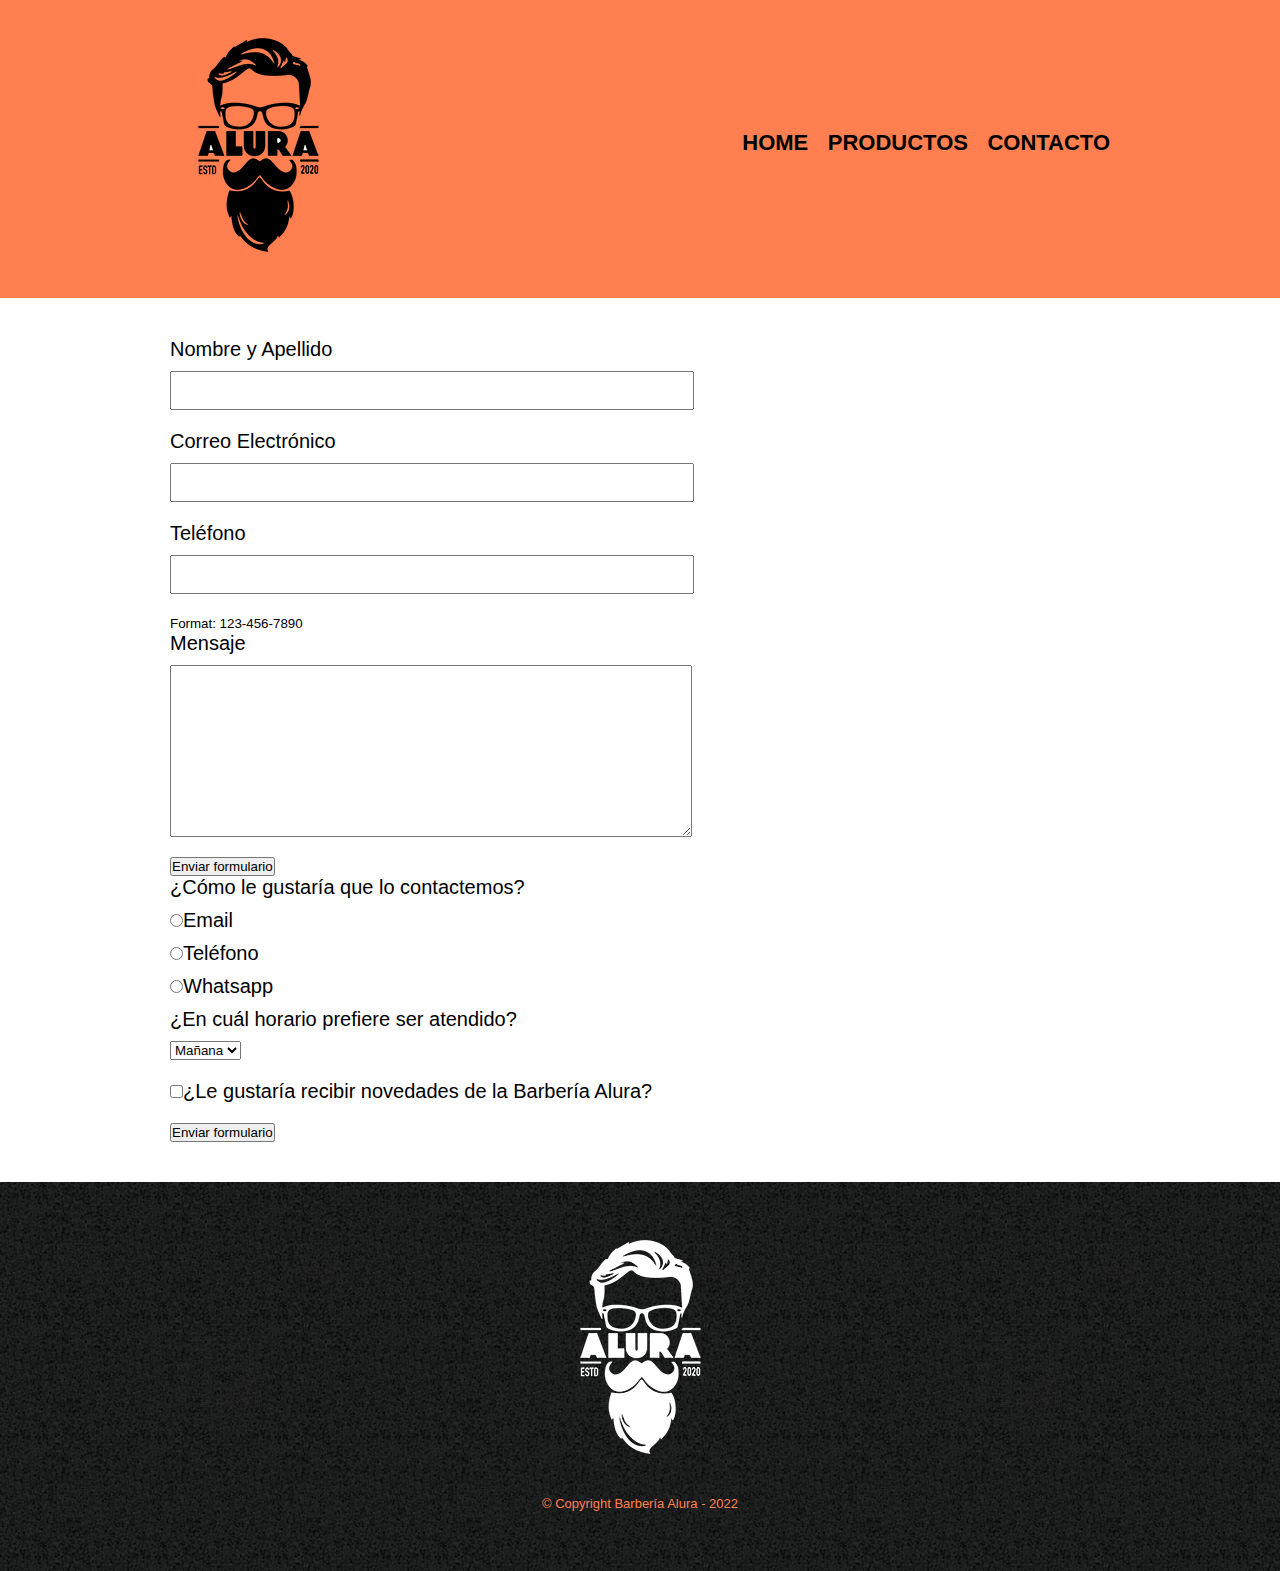
==== contacto.html @ e6752845 "Initial commit barberia" ====
<!DOCTYPE html>
<html lang="en">
<head>
    <meta charset="UTF-8">
    <meta http-equiv="X-UA-Compatible" content="IE=edge">
    <meta name="viewport" content="width=device-width, initial-scale=1.0">
    <link rel="stylesheet" href="style.css">
    <title>Contacto</title>
</head>
<body>
    <header>
        <div class="card-barra-nav">
            <h1>
                <img src="./assets/logo.png" alt="logo-barbería">
            </h1>
            <nav>
                <ul class="nav-menu">
                    <li>
                        <a href="./index.html">HOME</a>
                    </li>
                    <li>
                        <a href="./productos.html">PRODUCTOS</a>
                    </li>
                    <li>
                        <a href="./contacto.html">CONTACTO</a>
                    </li>
                </ul>
            </nav>

        </div>

    </header>

    <main>
        <form action="">
            <label for="nombre-apellido">Nombre y Apellido  </label>
                <input type="text" id="nombre-apellido" class="input-principal">
           
            <label for="correo-electronico">Correo Electrónico   </label>
                <input type="email"  id="correo-electronico"  class="input-principal">
            
            <label for="telefono">Teléfono  </label>
            <input type="tel"  id="telefono" pattern="[0-9]-[0-9]{3}-[0-9]{4}" required  class="input-principal">
            <small>Format: 123-456-7890</small>
           
            <label for="mensaje">Mensaje</label>
            <textarea name="" id="mensaje" cols="70" rows="10"  class="input-principal"></textarea>
            <input type="submit" value="Enviar formulario">

            <div>
                <p>¿Cómo le gustaría que lo contactemos?</p>

                <label for="radio-email"><input type="radio" name="contacto" value="email" id="radio-email">Email</label>
                
                <label for="radio-telefono"><input type="radio" name="contacto" value="tel" id="radio-telefono">Teléfono</label>
                
                <label for="radio-whatsapp"><input type="radio" name="contacto" value="" id="radio-whatsapp">Whatsapp</label>

            </div>

            <div>
                <p>¿En cuál horario prefiere ser atendido?</p>
                <select name="" id="">
                    <option value="">Mañana</option>
                    <option value="">Tarde</option>  
                    <option value="">Noche</option>
                </select>
            </div>
            
            <label for="" class="checkbox"><input type="checkbox">¿Le gustaría recibir novedades de la Barbería Alura?</label>
            <input type="submit" value="Enviar formulario">

        </form>
    </main>

    <footer>
        <img src="./assets/logo-blanco.png" alt="">
        <p class="copyright">&copy; Copyright Barbería Alura - 2022</p>
      
    </footer>
    
</body>
</html>
---- style.css ----
*{
    margin: 0;
    padding: 0;
}
body{
    font-family: 'Segoe UI', Tahoma, Geneva, Verdana, sans-serif;
}

header{
    background-color: coral;
    padding: 20px 0;
}
.card-barra-nav{
    position: relative;
    width: 940px;
    margin: 0 auto;
    
}
nav {
    position: absolute;
    top: 110px;
    right: 0;
}
nav li {
    display: inline;
    list-style: none; 
    margin: 0 0 0 15px;
}
nav a {
    color: black;
    font-weight: bold;
    font-size: 22px;
    text-decoration: none;

}
 a:hover{
    color: aliceblue;
    text-decoration:underline;
    font-size: 23px;
 }

.paquetes:hover h2{
    font-size: 33px;

}
.paquetes:hover {
   cursor: pointer; 
   border-color: coral;
}
.paquetes:active{
    border-color: #2f8324; 
}
.productos{
    width: 940px;
    margin: 0 auto;
    padding: 50px;
}
 .productos li {
    display: inline-block;
    text-align: center;
    width: 30%;
    vertical-align: top; 
    margin: 0 1.5%;
    padding: 30px 20px;
    box-sizing: border-box;
    border-color: black;
    border-width: 2px;
    border-style: solid;
    border-radius: 12px;
    
}
.productos h2{
   
    font-size: 30px;
    font-weight: bold;
}
.producto-descripcion{
    font-size: 18px;
 
}
.producto-precio{
    font-size: 20px;
    font-weight: bold;
    margin-top: 10px;
}

footer {
    padding: 40px;
    background:url(./assets/bg.jpg);
    text-align: center;
        
    }

.copyright {
    margin: 20px;
    color: coral;
    font-size: 13px;

}

main{
    width: 940px;
    margin: 0 auto;    
}

form{
    margin: 40px 0;
}

form label, form p{
    display: block;
    font-size: 20px;
    margin: 0 0 10px;
}

.input-principal{
    display: block;
    margin: 0 0 20px;
    padding: 10px 25px;
    width: 50%;
}

.checkbox{
    margin:20px 0;
}
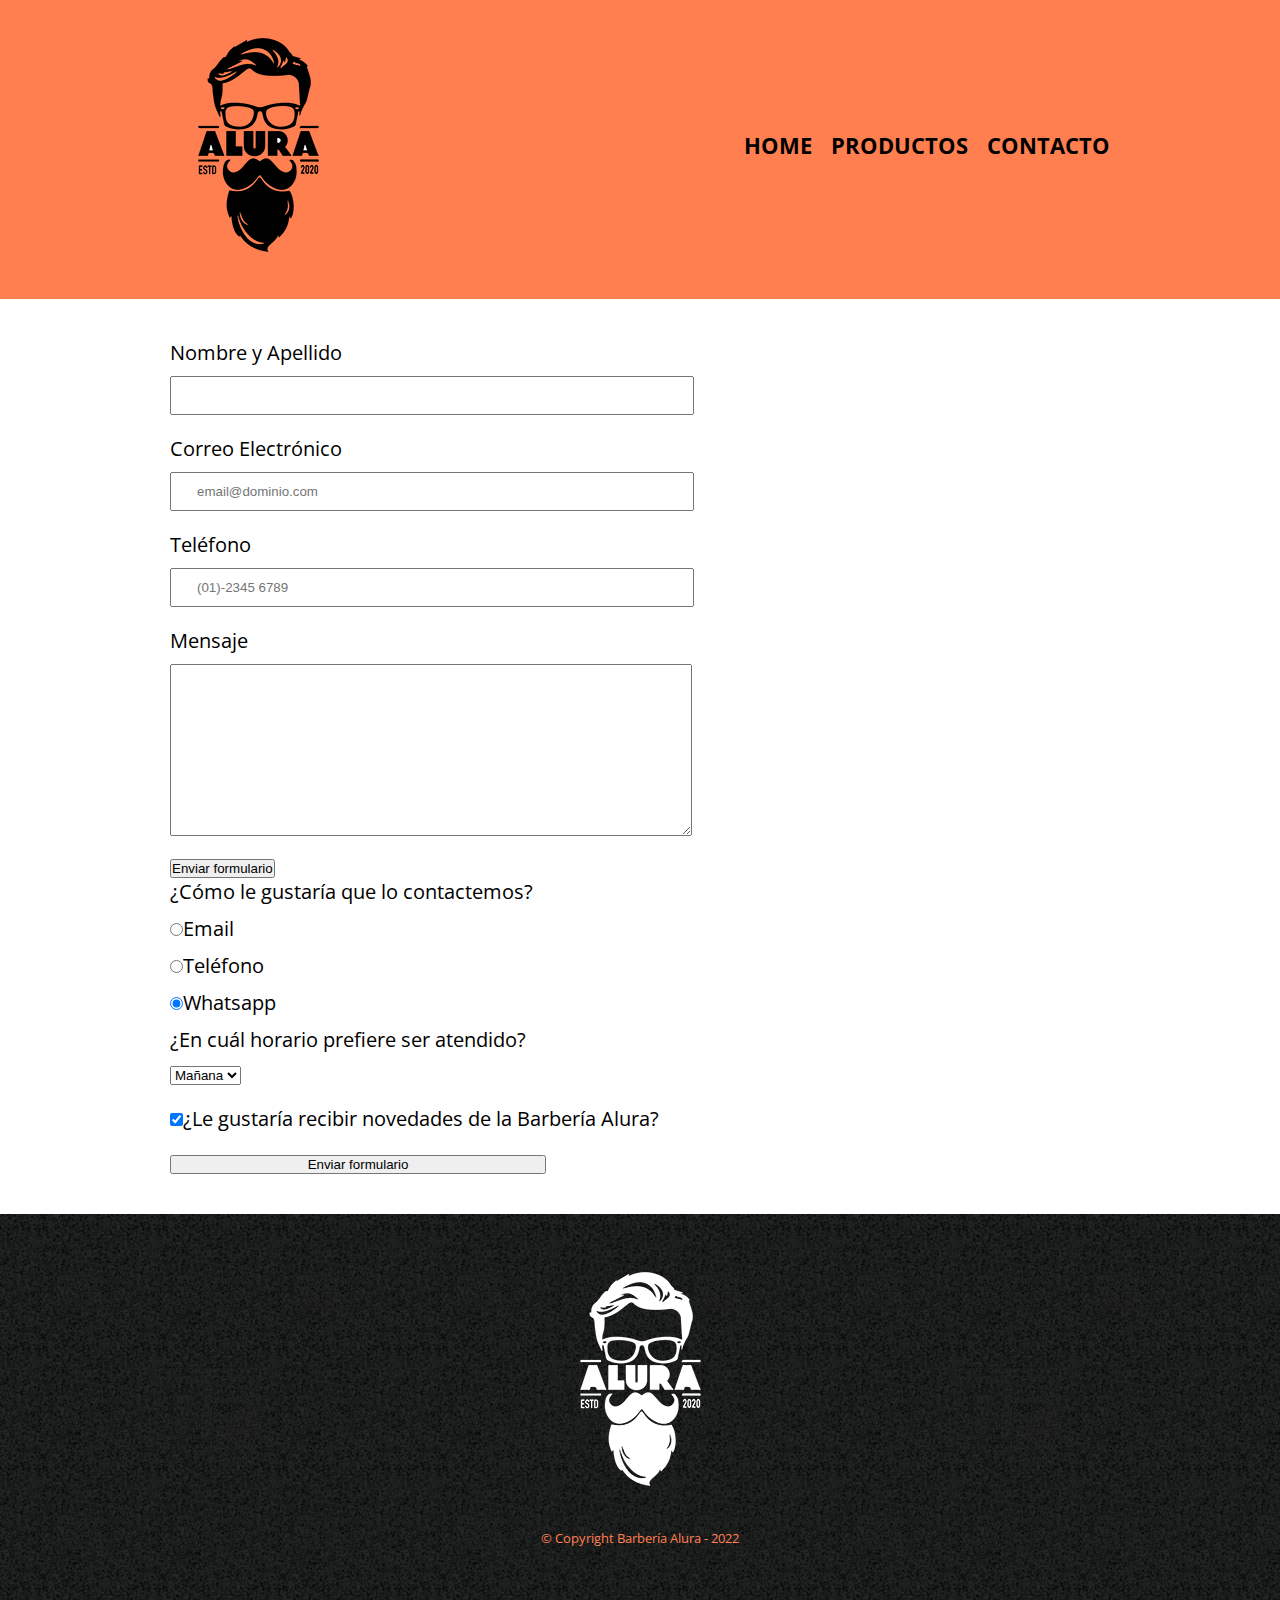
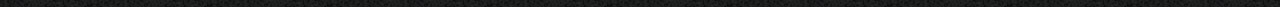
==== commit 8018afa0: "actualización" ====
--- a/contacto.html
+++ b/contacto.html
@@ -4,6 +4,9 @@
     <meta charset="UTF-8">
     <meta http-equiv="X-UA-Compatible" content="IE=edge">
     <meta name="viewport" content="width=device-width, initial-scale=1.0">
+    <link rel="preconnect" href="https://fonts.googleapis.com">
+    <link rel="preconnect" href="https://fonts.gstatic.com" crossorigin>
+    <link href="https://fonts.googleapis.com/css2?family=Inter:wght@300;400;600&family=Open+Sans:ital,wght@0,300;0,700;1,300;1,800&display=swap" rel="stylesheet">
     <link rel="stylesheet" href="style.css">
     <title>Contacto</title>
 </head>
@@ -34,41 +37,40 @@
     <main>
         <form action="">
             <label for="nombre-apellido">Nombre y Apellido  </label>
-                <input type="text" id="nombre-apellido" class="input-principal">
+                <input type="text" id="nombre-apellido" class="input-principal" required >
            
             <label for="correo-electronico">Correo Electrónico   </label>
-                <input type="email"  id="correo-electronico"  class="input-principal">
+                <input type="email"  id="correo-electronico"  class="input-principal" placeholder="email@dominio.com" required >
             
             <label for="telefono">Teléfono  </label>
-            <input type="tel"  id="telefono" pattern="[0-9]-[0-9]{3}-[0-9]{4}" required  class="input-principal">
-            <small>Format: 123-456-7890</small>
-           
+            <input type="tel"  id="telefono"  required  class="input-principal" placeholder="(01)-2345 6789">
+                      
             <label for="mensaje">Mensaje</label>
-            <textarea name="" id="mensaje" cols="70" rows="10"  class="input-principal"></textarea>
+            <textarea name="" id="mensaje" cols="70" rows="10"  class="input-principal" required ></textarea>
             <input type="submit" value="Enviar formulario">
 
-            <div>
-                <p>¿Cómo le gustaría que lo contactemos?</p>
+            <fieldset>
+                <legend>¿Cómo le gustaría que lo contactemos?</legend>
 
                 <label for="radio-email"><input type="radio" name="contacto" value="email" id="radio-email">Email</label>
                 
                 <label for="radio-telefono"><input type="radio" name="contacto" value="tel" id="radio-telefono">Teléfono</label>
                 
-                <label for="radio-whatsapp"><input type="radio" name="contacto" value="" id="radio-whatsapp">Whatsapp</label>
+                <label for="radio-whatsapp"><input type="radio" name="contacto" value="" id="radio-whatsapp" checked >Whatsapp</label>
 
-            </div>
+            </fieldset>
 
-            <div>
-                <p>¿En cuál horario prefiere ser atendido?</p>
+            <fieldset>
+                <legend>¿En cuál horario prefiere ser atendido?</legend>
                 <select name="" id="">
                     <option value="">Mañana</option>
                     <option value="">Tarde</option>  
                     <option value="">Noche</option>
                 </select>
-            </div>
+            </fieldset>
             
-            <label for="" class="checkbox"><input type="checkbox">¿Le gustaría recibir novedades de la Barbería Alura?</label>
-            <input type="submit" value="Enviar formulario">
+            <label for="" class="checkbox"><input type="checkbox" checked>¿Le gustaría recibir novedades de la Barbería Alura?</label>
+            <input type="submit" value="Enviar formulario" class="boton-enviar">
 
         </form>
     </main>
--- a/style.css
+++ b/style.css
@@ -3,7 +3,8 @@
     padding: 0;
 }
 body{
-    font-family: 'Segoe UI', Tahoma, Geneva, Verdana, sans-serif;
+    font-family: 'Inter', sans-serif;
+    font-family: 'Open Sans', sans-serif;
 }
 
 header{
@@ -107,7 +108,7 @@
     margin: 40px 0;
 }
 
-form label, form p{
+form label, form legend{
     display: block;
     font-size: 20px;
     margin: 0 0 10px;
@@ -123,3 +124,10 @@
 .checkbox{
     margin:20px 0;
 }
+fieldset{
+    border-style: none;
+}
+.boton-enviar{
+    width: 40%;
+    
+}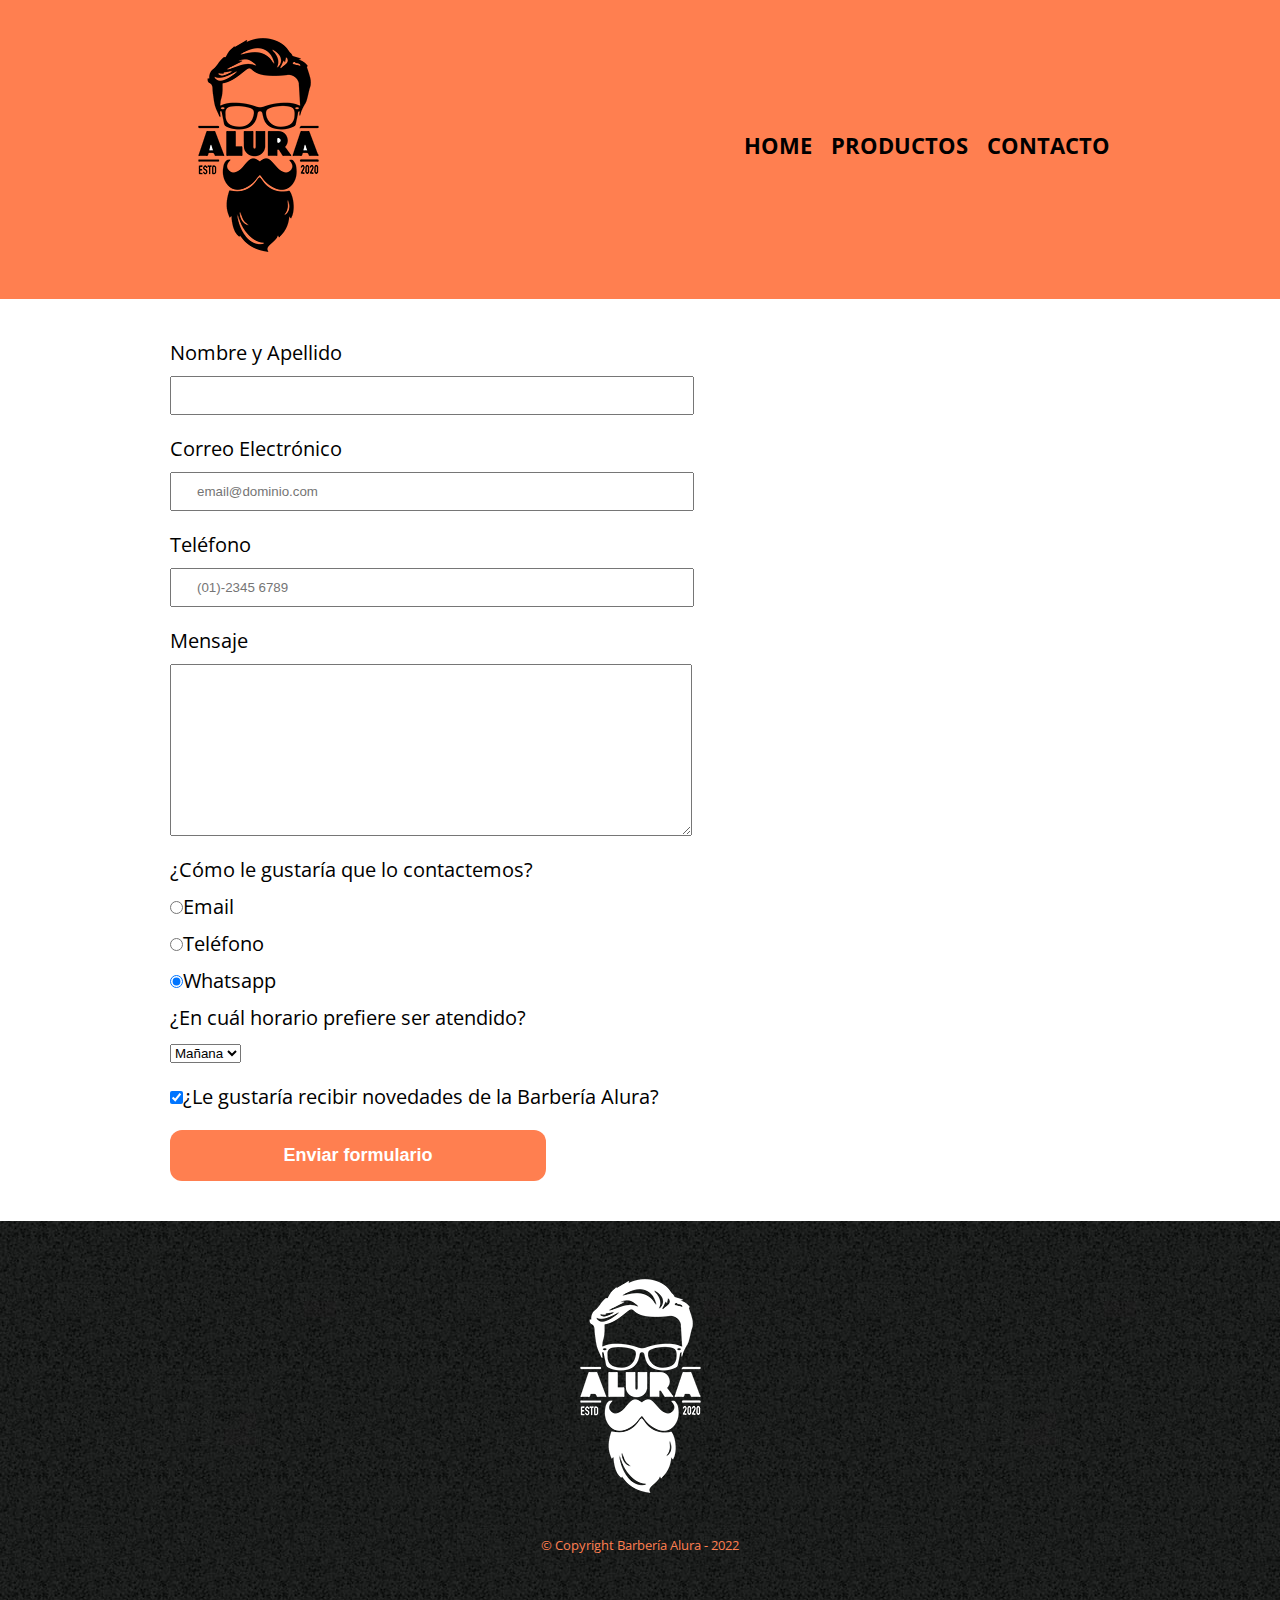
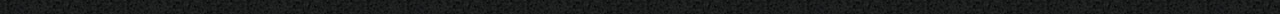
==== commit 996833d0: "actualizacion3" ====
--- a/contacto.html
+++ b/contacto.html
@@ -47,7 +47,7 @@
                       
             <label for="mensaje">Mensaje</label>
             <textarea name="" id="mensaje" cols="70" rows="10"  class="input-principal" required ></textarea>
-            <input type="submit" value="Enviar formulario">
+          
 
             <fieldset>
                 <legend>¿Cómo le gustaría que lo contactemos?</legend>
--- a/style.css
+++ b/style.css
@@ -129,5 +129,17 @@
 }
 .boton-enviar{
     width: 40%;
-    
+    padding: 15px 0;
+    font-size: 18px;
+    font-weight: bold;
+    color: white;
+    background: #ff7f50;
+    border: none;
+    border-radius: 12px;
+   }
+
+.boton-enviar:hover{
+
+    background: black;
+    color: white;
 }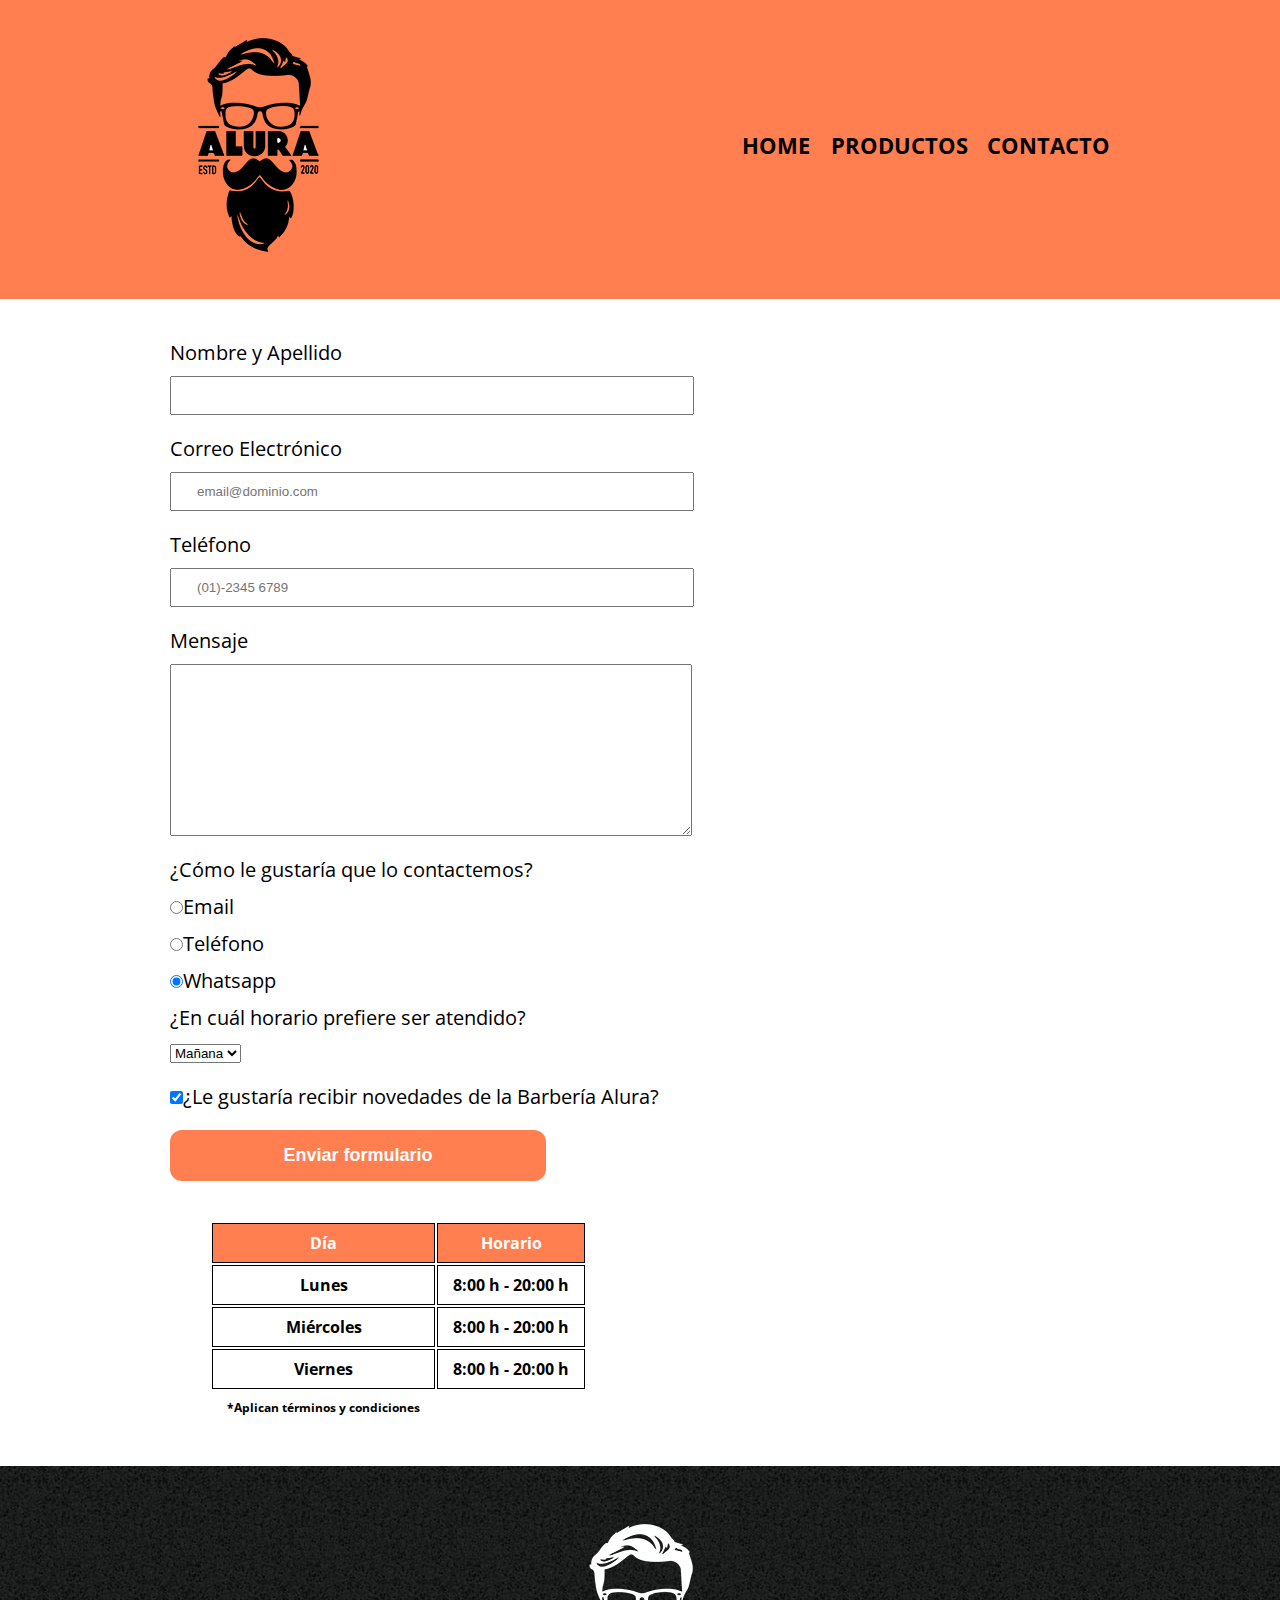
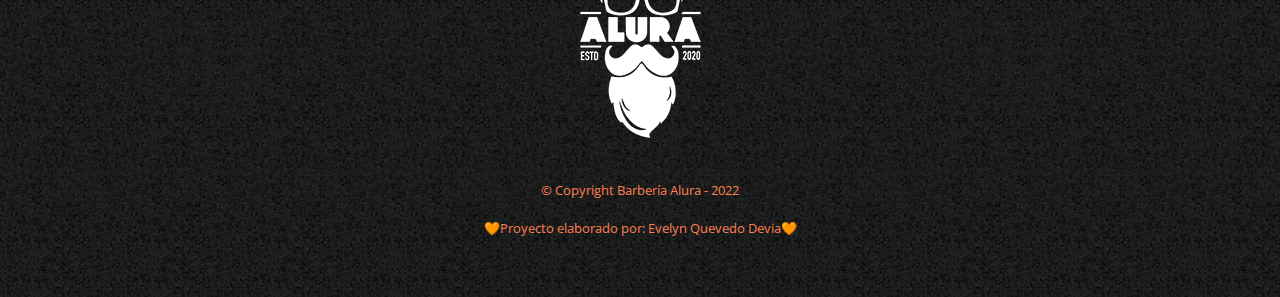
==== commit 14913407: "avanzado CSS" ====
--- a/contacto.html
+++ b/contacto.html
@@ -19,7 +19,7 @@
             <nav>
                 <ul class="nav-menu">
                     <li>
-                        <a href="./index.html">HOME</a>
+                        <a " href="./index.html"> HOME </a>
                     </li>
                     <li>
                         <a href="./productos.html">PRODUCTOS</a>
@@ -73,11 +73,43 @@
             <input type="submit" value="Enviar formulario" class="boton-enviar">
 
         </form>
+        <table>
+
+            <thead>
+                <tr>
+                    <th>Día</th>
+                    <th>Horario</th>            
+                </tr>
+            </thead>
+
+            <tbody>
+                <tr>
+                    <th>Lunes</th>
+                    <th>8:00 h - 20:00 h</th>            
+                </tr>
+                   
+                <tr>
+                    <th>Miércoles</th>
+                    <th>8:00 h - 20:00 h</th>            
+                </tr>
+                
+                <tr>
+                    <th>Viernes</th>
+                    <th>8:00 h - 20:00 h</th>            
+                </tr>
+
+            </tbody>
+            <tfoot>
+                <th>*Aplican términos y condiciones</th>
+            </tfoot>
+
+        </table>
     </main>
 
     <footer>
         <img src="./assets/logo-blanco.png" alt="">
         <p class="copyright">&copy; Copyright Barbería Alura - 2022</p>
+        <p class="copyright">🧡Proyecto elaborado por: Evelyn Quevedo Devia🧡</p>
       
     </footer>
     
--- a/style.css
+++ b/style.css
@@ -26,18 +26,21 @@
     display: inline;
     list-style: none; 
     margin: 0 0 0 15px;
+    
 }
 nav a {
     color: black;
     font-weight: bold;
     font-size: 22px;
     text-decoration: none;
+}
 
-}
+
  a:hover{
     color: aliceblue;
-    text-decoration:underline;
+    /* text-decoration:underline; */
     font-size: 23px;
+
  }
 
 .paquetes:hover h2{
@@ -136,10 +139,31 @@
     background: #ff7f50;
     border: none;
     border-radius: 12px;
+    transition: 1s background;
+    cursor:pointer;
    }
 
 .boton-enviar:hover{
 
-    background: black;
+    background:#252726;
     color: white;
-}+    transform: scale(1.2) ;
+    
+}
+table{
+    margin: 40px 40px;
+     
+}
+thead{
+    background: #ff7f50;
+    color: white;
+    font-weight: bold;
+}
+th{
+    border: 1px solid black;
+    padding: 8px 15px;
+}
+tfoot th{
+  font-size: 12px;
+  border: none;
+}
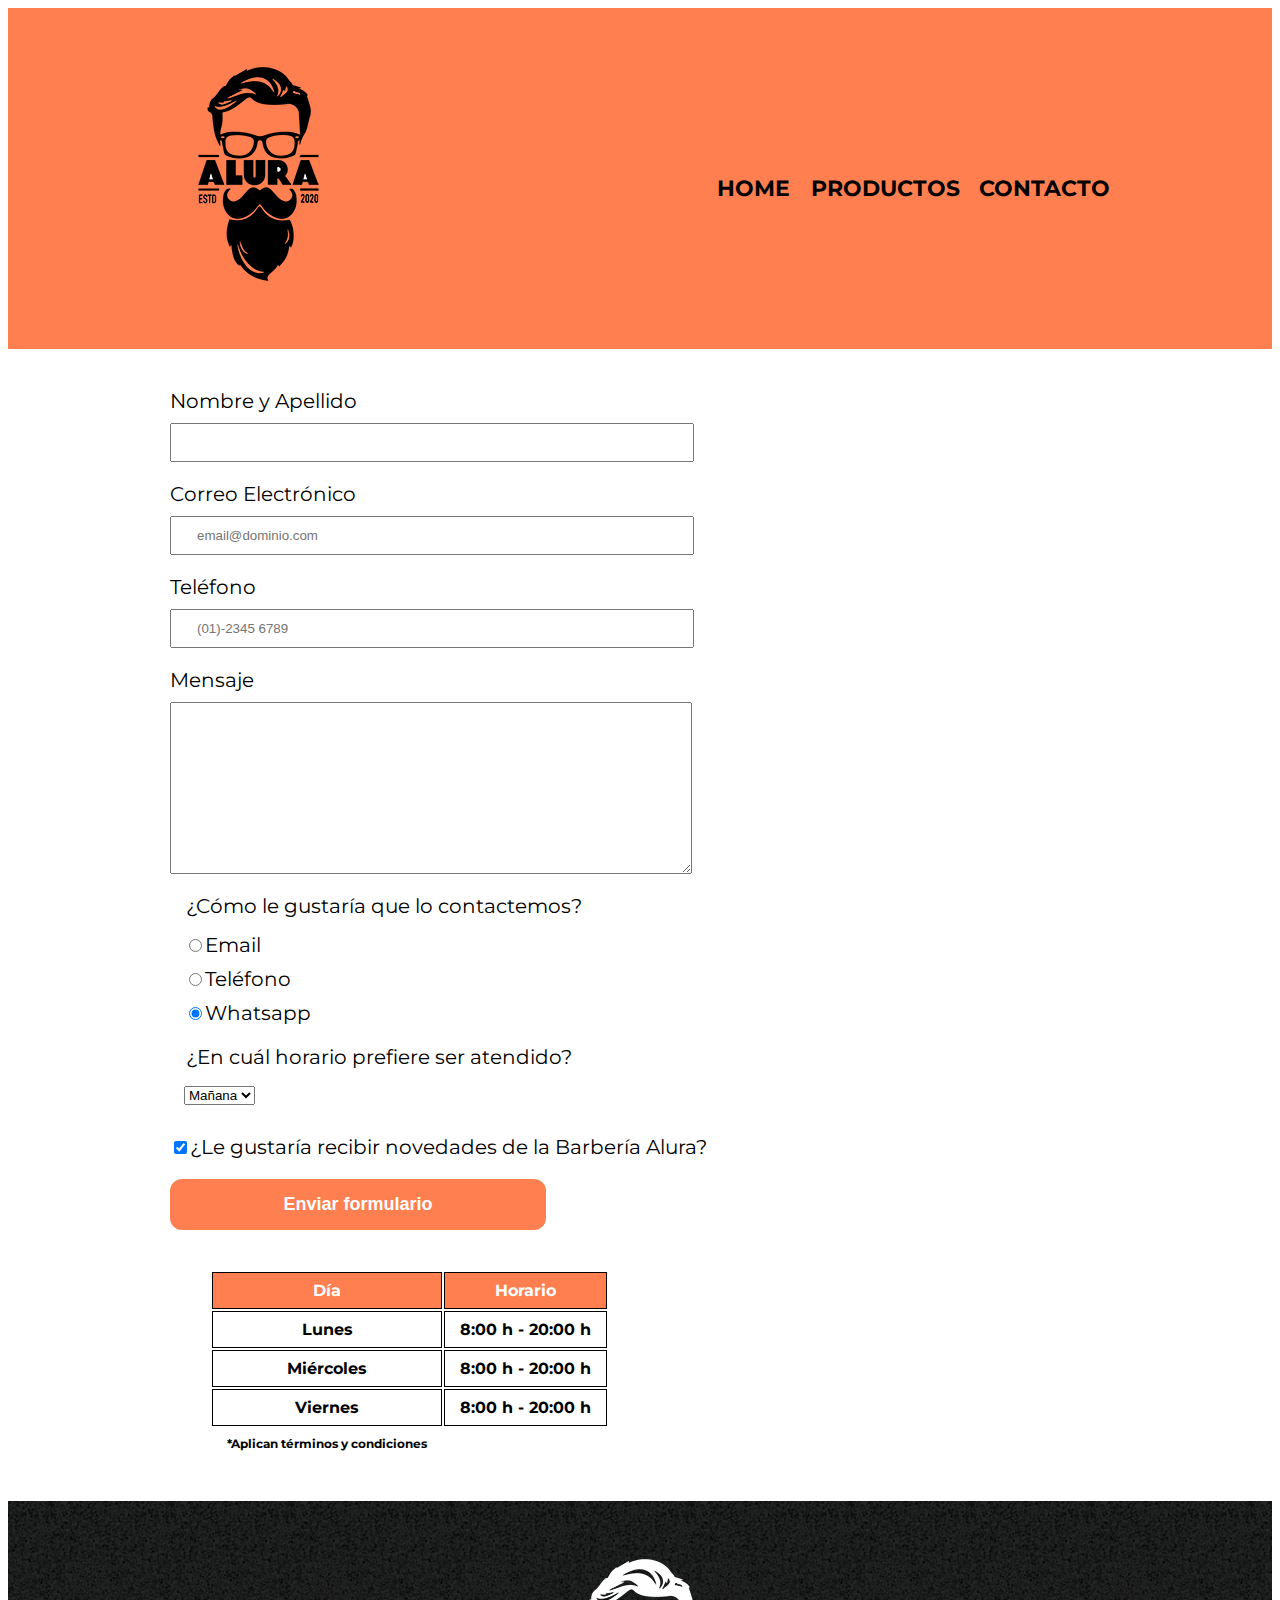
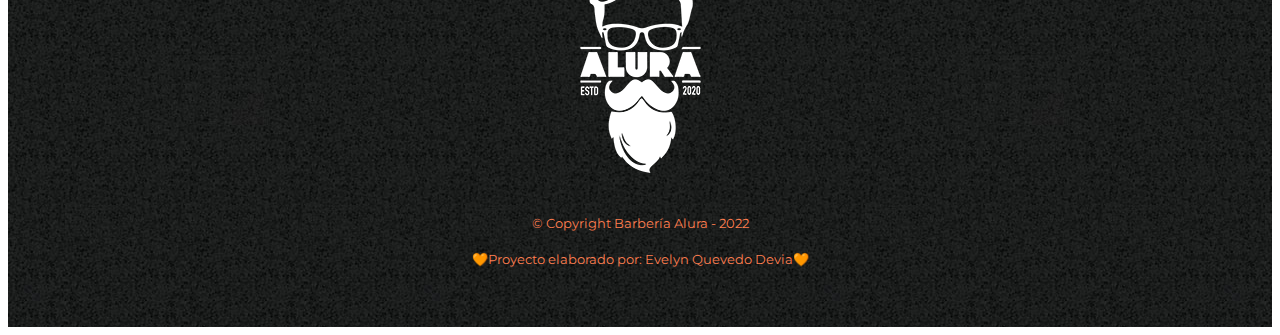
==== commit 9750a829: "mejora del home" ====
--- a/contacto.html
+++ b/contacto.html
@@ -6,7 +6,9 @@
     <meta name="viewport" content="width=device-width, initial-scale=1.0">
     <link rel="preconnect" href="https://fonts.googleapis.com">
     <link rel="preconnect" href="https://fonts.gstatic.com" crossorigin>
-    <link href="https://fonts.googleapis.com/css2?family=Inter:wght@300;400;600&family=Open+Sans:ital,wght@0,300;0,700;1,300;1,800&display=swap" rel="stylesheet">
+    <link
+        href="https://fonts.googleapis.com/css2?family=Inter:wght@300;400;600&family=Montserrat:wght@300&family=Open+Sans:ital,wght@0,300;0,700;1,300;1,800&display=swap"
+        rel="stylesheet">   
     <link rel="stylesheet" href="style.css">
     <title>Contacto</title>
 </head>
--- a/style.css
+++ b/style.css
@@ -1,10 +1,5 @@
-*{
-    margin: 0;
-    padding: 0;
-}
 body{
-    font-family: 'Inter', sans-serif;
-    font-family: 'Open Sans', sans-serif;
+    font-family: 'Montserrat', sans-serif;
 }
 
 header{
@@ -167,3 +162,49 @@
   font-size: 12px;
   border: none;
 }
+
+/*Aquí inicia nuesro CSS  para nuestra home* 🥰*/
+
+.banner{
+    width: 100%;
+}
+
+.titulo-principal{
+    text-align: center;
+    font-size: 2em;
+    margin: 0 0 1em;
+    clear: left;
+}
+
+.principal p{
+    margin: 0 0 1em;
+    
+}
+
+.principal strong{
+    font-weight: bold;
+}
+.principal em{
+    font-style: italic;
+}
+.mapa{
+    padding: 3em 0;
+}
+
+.mapa p{
+    margin: 0 0 2em;
+    text-align: center;
+}
+
+.imagen-diferenciales{
+    width: 60%;
+}
+.utensilios{
+    width: 120px;
+    float: left;
+    margin: 0 20px 20px 0;
+}
+.video{
+    width: 560px;
+    margin: 1em auto;
+}
